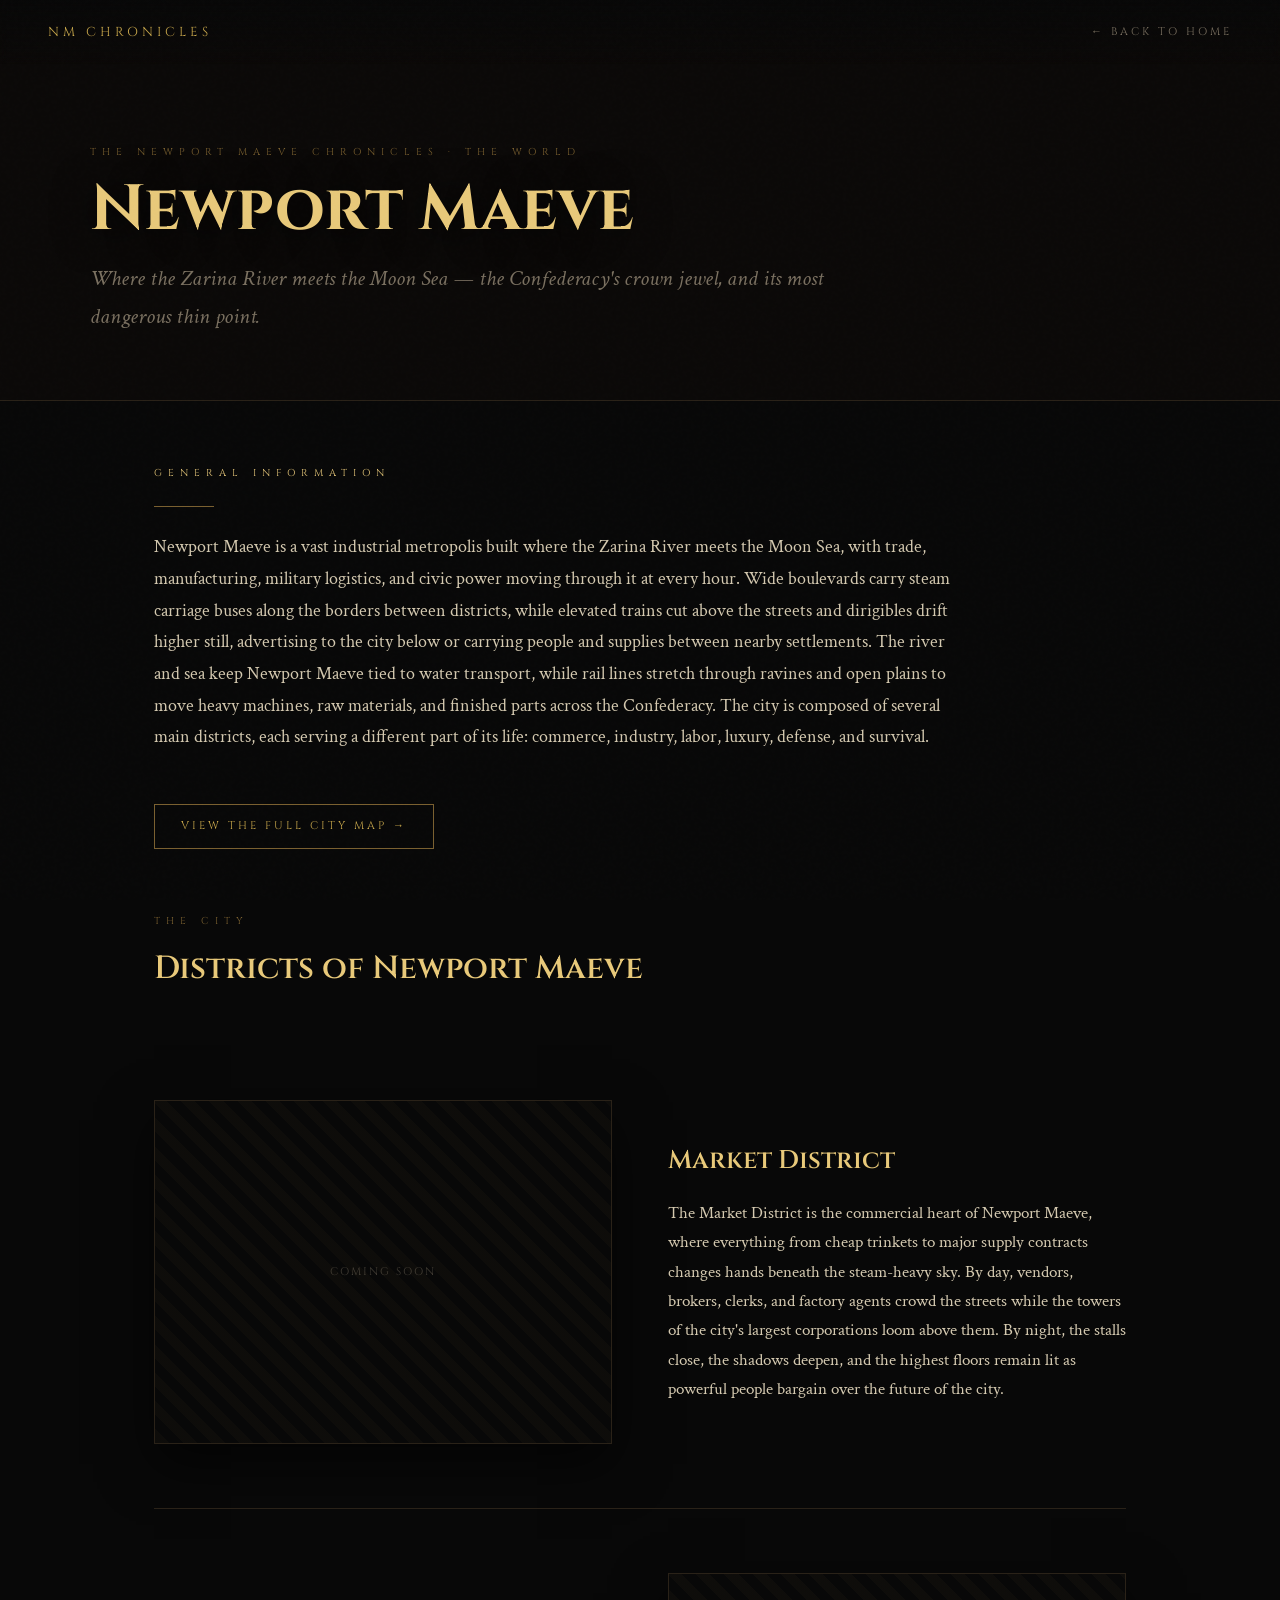
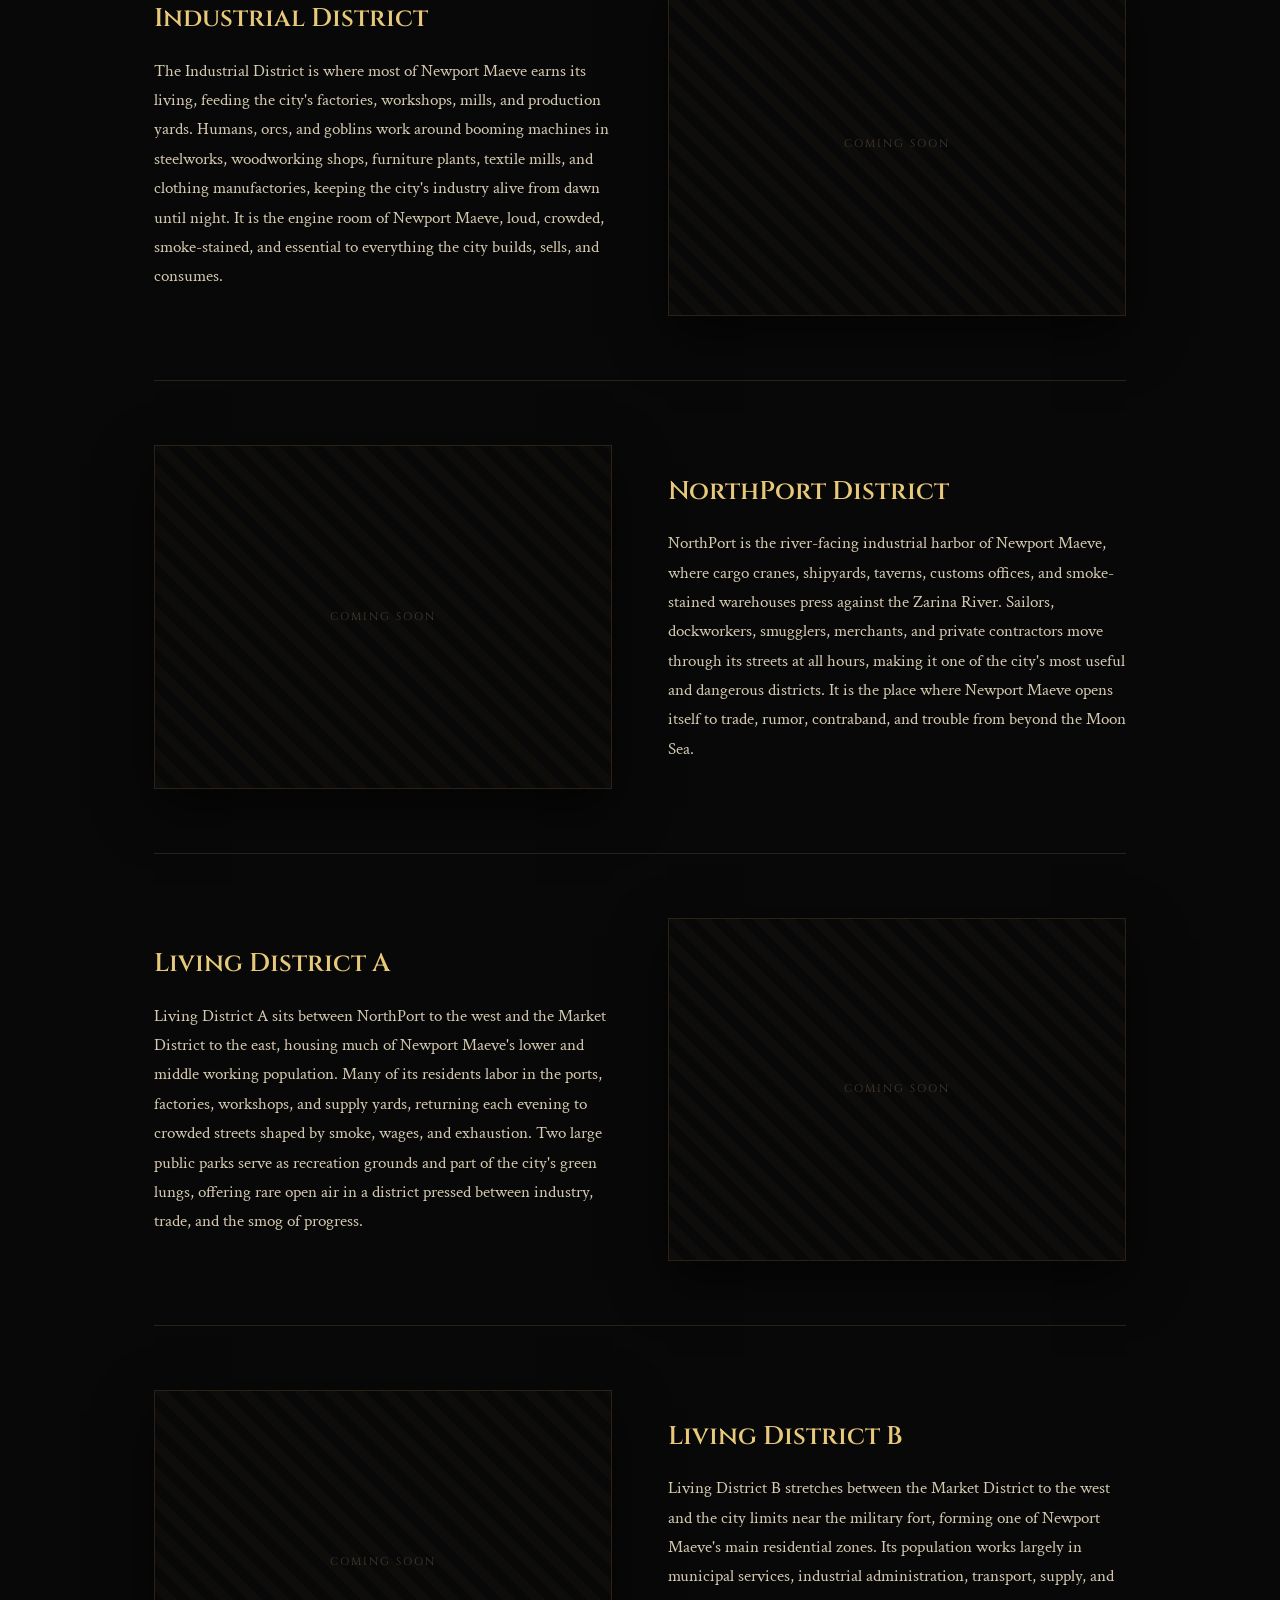
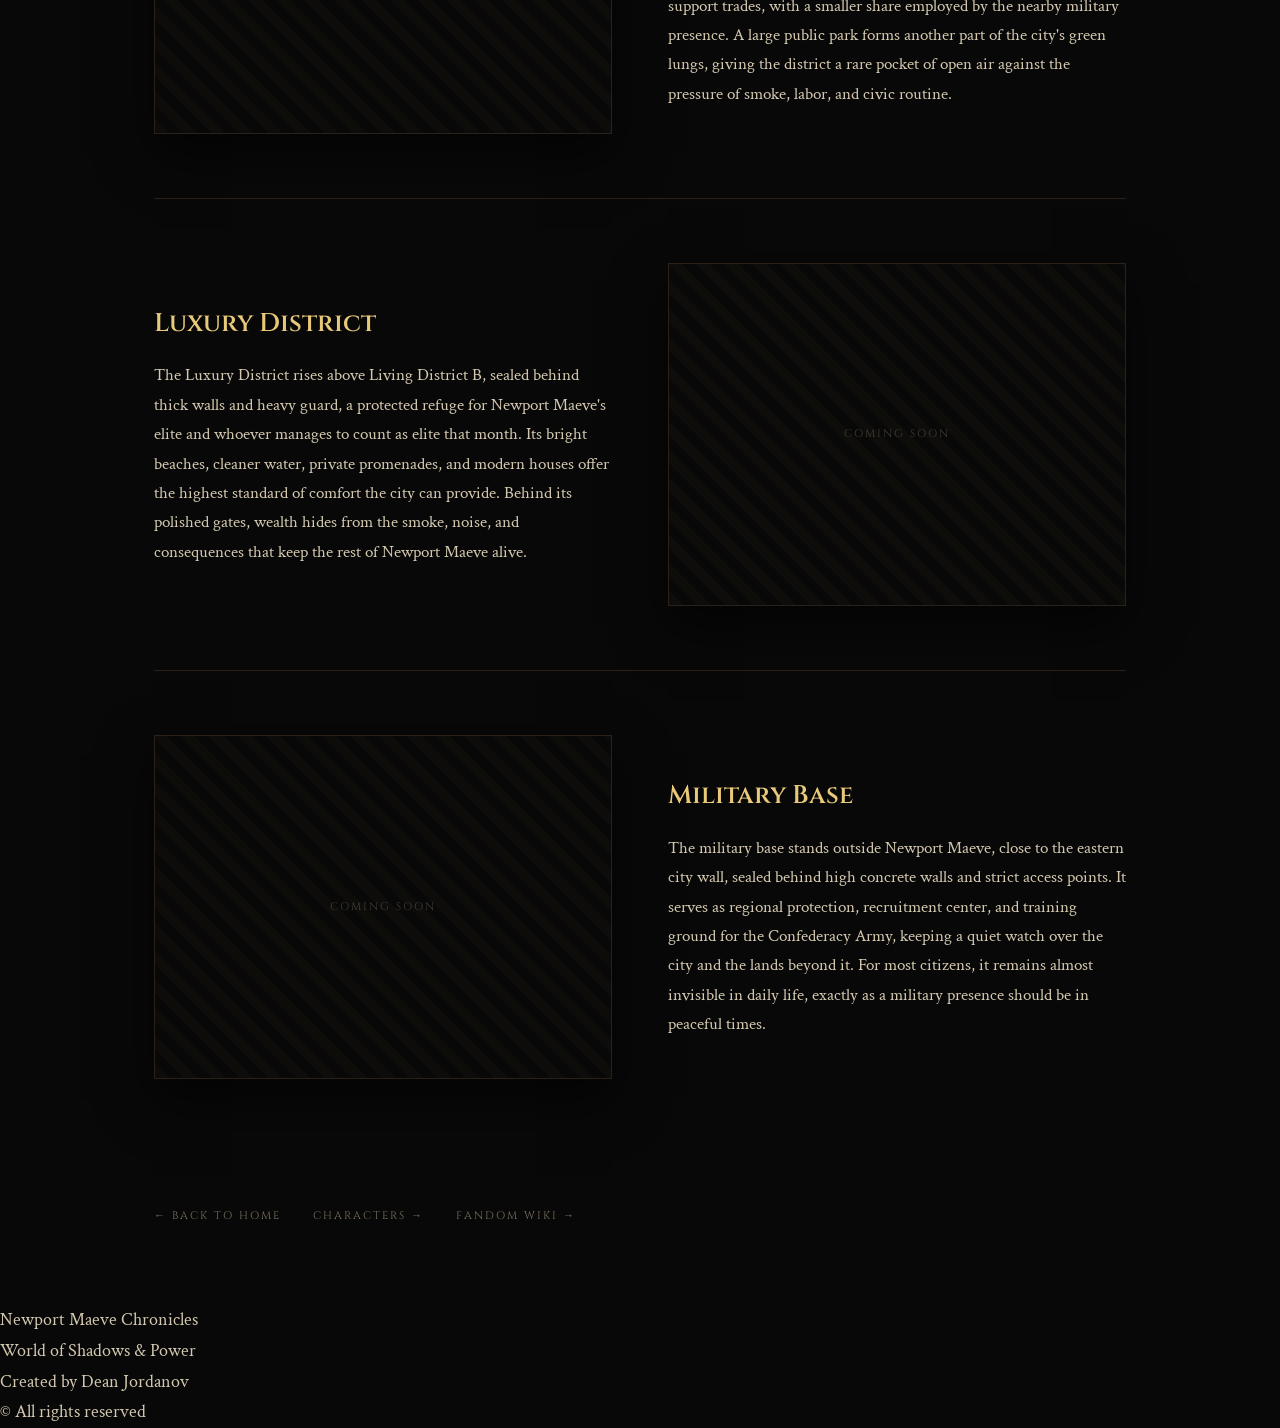
==== city.html @ 73e8c752 "Add files via upload" ====
<!DOCTYPE html>
<html lang="en">
<head>
<meta charset="UTF-8">
<meta name="viewport" content="width=device-width, initial-scale=1.0">
<meta name="robots" content="index, follow">
<meta name="referrer" content="strict-origin-when-cross-origin">
<meta name="author" content="Dean Jordanov">
<meta name="description" content="Newport Maeve — the industrial metropolis at the heart of The Newport Maeve Chronicles. Explore its districts: Market, Industrial, NorthPort, Living, Luxury, and the Military Base.">
<link rel="canonical" href="https://newportmaeve.com/city.html">
<meta property="og:type" content="article">
<meta property="og:site_name" content="The Newport Maeve Chronicles">
<meta property="og:title" content="Newport Maeve | The Newport Maeve Chronicles">
<meta property="og:description" content="The industrial metropolis at the heart of The Newport Maeve Chronicles — explore its districts.">
<meta property="og:image" content="https://newportmaeve.com/assets/images/city/city-sheet.webp">
<meta property="og:url" content="https://newportmaeve.com/city.html">
<meta name="twitter:card" content="summary_large_image">
<meta name="twitter:title" content="Newport Maeve | The Newport Maeve Chronicles">
<meta name="twitter:description" content="The industrial metropolis at the heart of The Newport Maeve Chronicles — explore its districts.">
<meta name="twitter:image" content="https://newportmaeve.com/assets/images/city/city-sheet.webp">
<title>Newport Maeve | The Newport Maeve Chronicles</title>
<link rel="icon" type="image/png" href="/assets/favicon/favicon-96x96.png" sizes="96x96" />
<link rel="icon" type="image/svg+xml" href="/assets/favicon/favicon.svg" />
<link rel="shortcut icon" href="/assets/favicon/favicon.ico" />
<link rel="apple-touch-icon" sizes="180x180" href="/assets/favicon/apple-touch-icon.png" />
<script type="application/ld+json">
{
  "@context": "https://schema.org",
  "@type": "Place",
  "name": "Newport Maeve",
  "description": "Newport Maeve is a vast industrial metropolis built where the Zarina River meets the Moon Sea, with trade, manufacturing, military logistics, and civic power moving through it at every hour. Wide boulevards carry steam carriage buses along the borders between districts, while elevated trains cut abo",
  "url": "https://newportmaeve.com/city.html",
  "image": "https://newportmaeve.com/assets/images/city/city-sheet.webp",
  "subjectOf": {
    "@type": "BookSeries",
    "name": "The Newport Maeve Chronicles",
    "author": {
      "@type": "Person",
      "name": "Dean Jordanov"
    }
  }
}
</script>
<link rel="stylesheet" href="css/reset.css">
<link rel="stylesheet" href="css/general.css">
<link rel="stylesheet" href="css/typography.css">
<link rel="stylesheet" href="css/components/lightbox.css">
<link rel="stylesheet" href="css/components/city-sheet.css">
<noscript><style>.district-card{opacity:1 !important;transform:none !important;}</style></noscript>
</head>
<body>

<nav class="city-nav">
  <a href="index.html" class="nav-logo">NM Chronicles</a>
  <a href="index.html#map" class="nav-back">&larr; Back to Home</a>
</nav>

<header class="city-hero">
  <div class="city-hero-inner">
    <p class="city-eyebrow">The Newport Maeve Chronicles &middot; The World</p>
    <h1 class="city-name">Newport Maeve</h1>
    <p class="city-tagline">Where the Zarina River meets the Moon Sea — the Confederacy&#x27;s crown jewel, and its most dangerous thin point.</p>
  </div>
</header>

<section class="city-body">
  <p class="section-label">General Information</p>
  <div class="divider"></div>
  <div class="city-general">
    <p>Newport Maeve is a vast industrial metropolis built where the Zarina River meets the Moon Sea, with trade, manufacturing, military logistics, and civic power moving through it at every hour. Wide boulevards carry steam carriage buses along the borders between districts, while elevated trains cut above the streets and dirigibles drift higher still, advertising to the city below or carrying people and supplies between nearby settlements. The river and sea keep Newport Maeve tied to water transport, while rail lines stretch through ravines and open plains to move heavy machines, raw materials, and finished parts across the Confederacy. The city is composed of several main districts, each serving a different part of its life: commerce, industry, labor, luxury, defense, and survival.</p>
  </div>
</section>

<div class="city-fulllink">
  <a id="viewMap" data-full="assets/images/city/city-sheet.webp" data-alt="Newport Maeve — full city map">View the full city map &rarr;</a>
</div>

<section class="districts">
  <p class="districts-label">The City</p>
  <h2 class="districts-title">Districts of Newport Maeve</h2>
  <div class="district-grid">
    <article class="district-card" id="market-district">
      <div class="district-frame"><img src="assets/images/city/city-market-district.webp" alt="Market District, a district of Newport Maeve" loading="lazy" onerror="this.style.display='none';this.parentNode.classList.add('is-empty');this.parentNode.insertAdjacentHTML('beforeend','<span class=&quot;frame-empty&quot;>Coming soon</span>')"></div>
      <div class="district-info">
        <h3 class="district-name">Market District</h3>
        <p class="district-desc">The Market District is the commercial heart of Newport Maeve, where everything from cheap trinkets to major supply contracts changes hands beneath the steam-heavy sky. By day, vendors, brokers, clerks, and factory agents crowd the streets while the towers of the city&#x27;s largest corporations loom above them. By night, the stalls close, the shadows deepen, and the highest floors remain lit as powerful people bargain over the future of the city.</p>
      </div>
    </article>
    <article class="district-card" id="industrial-district">
      <div class="district-frame"><img src="assets/images/city/city-industrial-district.webp" alt="Industrial District, a district of Newport Maeve" loading="lazy" onerror="this.style.display='none';this.parentNode.classList.add('is-empty');this.parentNode.insertAdjacentHTML('beforeend','<span class=&quot;frame-empty&quot;>Coming soon</span>')"></div>
      <div class="district-info">
        <h3 class="district-name">Industrial District</h3>
        <p class="district-desc">The Industrial District is where most of Newport Maeve earns its living, feeding the city&#x27;s factories, workshops, mills, and production yards. Humans, orcs, and goblins work around booming machines in steelworks, woodworking shops, furniture plants, textile mills, and clothing manufactories, keeping the city&#x27;s industry alive from dawn until night. It is the engine room of Newport Maeve, loud, crowded, smoke-stained, and essential to everything the city builds, sells, and consumes.</p>
      </div>
    </article>
    <article class="district-card" id="northport-district">
      <div class="district-frame"><img src="assets/images/city/city-northport-district.webp" alt="NorthPort District, a district of Newport Maeve" loading="lazy" onerror="this.style.display='none';this.parentNode.classList.add('is-empty');this.parentNode.insertAdjacentHTML('beforeend','<span class=&quot;frame-empty&quot;>Coming soon</span>')"></div>
      <div class="district-info">
        <h3 class="district-name">NorthPort District</h3>
        <p class="district-desc">NorthPort is the river-facing industrial harbor of Newport Maeve, where cargo cranes, shipyards, taverns, customs offices, and smoke-stained warehouses press against the Zarina River. Sailors, dockworkers, smugglers, merchants, and private contractors move through its streets at all hours, making it one of the city&#x27;s most useful and dangerous districts. It is the place where Newport Maeve opens itself to trade, rumor, contraband, and trouble from beyond the Moon Sea.</p>
      </div>
    </article>
    <article class="district-card" id="living-district-a">
      <div class="district-frame"><img src="assets/images/city/city-living-district-a.webp" alt="Living District A, a district of Newport Maeve" loading="lazy" onerror="this.style.display='none';this.parentNode.classList.add('is-empty');this.parentNode.insertAdjacentHTML('beforeend','<span class=&quot;frame-empty&quot;>Coming soon</span>')"></div>
      <div class="district-info">
        <h3 class="district-name">Living District A</h3>
        <p class="district-desc">Living District A sits between NorthPort to the west and the Market District to the east, housing much of Newport Maeve&#x27;s lower and middle working population. Many of its residents labor in the ports, factories, workshops, and supply yards, returning each evening to crowded streets shaped by smoke, wages, and exhaustion. Two large public parks serve as recreation grounds and part of the city&#x27;s green lungs, offering rare open air in a district pressed between industry, trade, and the smog of progress.</p>
      </div>
    </article>
    <article class="district-card" id="living-district-b">
      <div class="district-frame"><img src="assets/images/city/city-living-district-b.webp" alt="Living District B, a district of Newport Maeve" loading="lazy" onerror="this.style.display='none';this.parentNode.classList.add('is-empty');this.parentNode.insertAdjacentHTML('beforeend','<span class=&quot;frame-empty&quot;>Coming soon</span>')"></div>
      <div class="district-info">
        <h3 class="district-name">Living District B</h3>
        <p class="district-desc">Living District B stretches between the Market District to the west and the city limits near the military fort, forming one of Newport Maeve&#x27;s main residential zones. Its population works largely in municipal services, industrial administration, transport, supply, and support trades, with a smaller share employed by the nearby military presence. A large public park forms another part of the city&#x27;s green lungs, giving the district a rare pocket of open air against the pressure of smoke, labor, and civic routine.</p>
      </div>
    </article>
    <article class="district-card" id="luxury-district">
      <div class="district-frame"><img src="assets/images/city/city-luxury-district.webp" alt="Luxury District, a district of Newport Maeve" loading="lazy" onerror="this.style.display='none';this.parentNode.classList.add('is-empty');this.parentNode.insertAdjacentHTML('beforeend','<span class=&quot;frame-empty&quot;>Coming soon</span>')"></div>
      <div class="district-info">
        <h3 class="district-name">Luxury District</h3>
        <p class="district-desc">The Luxury District rises above Living District B, sealed behind thick walls and heavy guard, a protected refuge for Newport Maeve&#x27;s elite and whoever manages to count as elite that month. Its bright beaches, cleaner water, private promenades, and modern houses offer the highest standard of comfort the city can provide. Behind its polished gates, wealth hides from the smoke, noise, and consequences that keep the rest of Newport Maeve alive.</p>
      </div>
    </article>
    <article class="district-card" id="military-base">
      <div class="district-frame"><img src="assets/images/city/city-military-base.webp" alt="Military Base, a district of Newport Maeve" loading="lazy" onerror="this.style.display='none';this.parentNode.classList.add('is-empty');this.parentNode.insertAdjacentHTML('beforeend','<span class=&quot;frame-empty&quot;>Coming soon</span>')"></div>
      <div class="district-info">
        <h3 class="district-name">Military Base</h3>
        <p class="district-desc">The military base stands outside Newport Maeve, close to the eastern city wall, sealed behind high concrete walls and strict access points. It serves as regional protection, recruitment center, and training ground for the Confederacy Army, keeping a quiet watch over the city and the lands beyond it. For most citizens, it remains almost invisible in daily life, exactly as a military presence should be in peaceful times.</p>
      </div>
    </article>
  </div>
</section>

<nav class="city-crosslinks">
  <a href="index.html#map">&larr; Back to home</a>
  <a href="index.html#characters">Characters &rarr;</a>
  <a href="https://newport-maeve.fandom.com/wiki/Newport_Maeve_Chronicles_Wiki" target="_blank" rel="noopener">Fandom Wiki &rarr;</a>
</nav>

<div class="lightbox" id="lightbox" aria-hidden="true">
  <button class="lightbox-close" id="lightboxClose" aria-label="Close">&times;</button>
  <img id="lightboxImg" src="" alt="">
  <span class="lightbox-hint">Click outside or &times; to close</span>
</div>

<footer>
  <div>
    <div class="footer-logo">Newport Maeve Chronicles</div>
    <div class="footer-sub">World of Shadows &amp; Power</div>
  </div>
  <div class="footer-credit">Created by Dean Jordanov<br><span class="footer-copy">&copy; All rights reserved</span></div>
</footer>

<script type="module" src="js/city.js"></script>
</body>
</html>
---- css/general.css ----
:root {
  --gold: #C9A84C;
  --gold-light: #E8C97A;
  --gold-dim: #7A6030;
  --crimson: #8B1A1A;
  --crimson-bright: #C0392B;
  --bg-deep: #080808;
  --bg-card: #0E0C0A;
  --bg-section: #0B0908;
  --text: #D4C9B0;
  --text-dim: #7A7060;
  --border: #2A2218;
}

html {
  scroll-behavior: smooth;
}

body {
  background: var(--bg-deep);
  color: var(--text);
  font-family: 'Crimson Text', Georgia, serif;
  font-size: 18px;
  line-height: 1.7;
  overflow-x: hidden;
  cursor: default;
}

body::before {
  content: '';
  position: fixed;
  inset: 0;
  background-image: url("data:image/svg+xml,%3Csvg viewBox='0 0 256 256' xmlns='http://www.w3.org/2000/svg'%3E%3Cfilter id='noise'%3E%3CfeTurbulence type='fractalNoise' baseFrequency='0.9' numOctaves='4' stitchTiles='stitch'/%3E%3C/filter%3E%3Crect width='100%25' height='100%25' filter='url(%23noise)' opacity='0.04'/%3E%3C/svg%3E");
  pointer-events: none;
  z-index: 9999;
  opacity: 0.35;
}

section {
  padding: 6rem 4rem;
}

#about {
  background: var(--bg-section);
}

@media (max-width: 900px) {
  section {
    padding: 4rem 1.5rem;
  }
}
---- css/typography.css ----
/*
 Local font-face declarations (load from `assets/fonts`)

 Notes:
 - Fonts are preloaded in `index.html` to improve LCP for the hero.
 - Prefer adding `woff2` sources for production; keep `ttf` as a fallback.
 - `font-display: swap` is used to avoid invisible text during loading.
*/
@font-face {
  font-family: 'Cinzel';
  src: local('Cinzel'),
       url('../assets/fonts/Cinzel,Crimson_Text/Cinzel/Cinzel-VariableFont_wght.ttf') format('truetype');
  font-weight: 100 900;
  font-style: normal;
  font-display: swap;
}

/* Local Crimson Text faces */
@font-face {
  font-family: 'Crimson Text';
  src: local('Crimson Text'), local('CrimsonText-Regular'),
       url('../assets/fonts/Cinzel,Crimson_Text/Crimson_Text/CrimsonText-Regular.ttf') format('truetype');
  font-weight: 400;
  font-style: normal;
  font-display: swap;
}
@font-face {
  font-family: 'Crimson Text';
  src: local('Crimson Text Italic'), local('CrimsonText-Italic'),
       url('../assets/fonts/Cinzel,Crimson_Text/Crimson_Text/CrimsonText-Italic.ttf') format('truetype');
  font-weight: 400;
  font-style: italic;
  font-display: swap;
}
@font-face {
  font-family: 'Crimson Text';
  src: local('Crimson Text SemiBold'), local('CrimsonText-SemiBold'),
       url('../assets/fonts/Cinzel,Crimson_Text/Crimson_Text/CrimsonText-SemiBold.ttf') format('truetype');
  font-weight: 600;
  font-style: normal;
  font-display: swap;
}
@font-face {
  font-family: 'Crimson Text';
  src: local('Crimson Text SemiBold Italic'), local('CrimsonText-SemiBoldItalic'),
       url('../assets/fonts/Cinzel,Crimson_Text/Crimson_Text/CrimsonText-SemiBoldItalic.ttf') format('truetype');
  font-weight: 600;
  font-style: italic;
  font-display: swap;
}
@font-face {
  font-family: 'Crimson Text';
  src: local('Crimson Text Bold'), local('CrimsonText-Bold'),
       url('../assets/fonts/Cinzel,Crimson_Text/Crimson_Text/CrimsonText-Bold.ttf') format('truetype');
  font-weight: 700;
  font-style: normal;
  font-display: swap;
}
@font-face {
  font-family: 'Crimson Text';
  src: local('Crimson Text Bold Italic'), local('CrimsonText-BoldItalic'),
       url('../assets/fonts/Cinzel,Crimson_Text/Crimson_Text/CrimsonText-BoldItalic.ttf') format('truetype');
  font-weight: 700;
  font-style: italic;
  font-display: swap;
}

.section-label {
  font-family: 'Cinzel', serif;
  font-size: 10px;
  letter-spacing: 6px;
  color: var(--gold-light);
  text-transform: uppercase;
  margin-bottom: 0.75rem;
}

.section-title {
  font-family: 'Cinzel', serif;
  font-size: clamp(1.6rem, 3vw, 2.6rem);
  color: var(--gold-light);
  font-weight: 600;
  margin-bottom: 1.5rem;
  line-height: 1.2;
}

.section-lead {
  color: var(--text-dim);
  font-style: italic;
}

.divider {
  width: 60px;
  height: 1px;
  background: var(--gold-dim);
  margin: 1.5rem 0;
}

.ornament {
  display: flex;
  align-items: center;
  gap: 1rem;
  margin: 1.5rem 0;
}

.ornament-line {
  flex: 1;
  height: 1px;
  background: var(--border);
}

.ornament-diamond {
  width: 6px;
  height: 6px;
  background: var(--gold-dim);
  transform: rotate(45deg);
  flex-shrink: 0;
}
---- css/components/city-sheet.css ----
/* City sheet page — reuses global tokens; mirrors character-sheet structure */

.city-nav {
  position: fixed;
  top: 0; left: 0; right: 0;
  z-index: 100;
  display: flex;
  justify-content: space-between;
  align-items: center;
  padding: 0 3rem;
  height: 64px;
  background: linear-gradient(to bottom, rgba(8,8,8,0.97) 0%, rgba(8,8,8,0) 100%);
  backdrop-filter: blur(4px);
}
.city-nav a { text-decoration: none; }
.city-nav .nav-logo {
  font-family: 'Cinzel', serif;
  font-size: 13px;
  letter-spacing: 4px;
  color: var(--gold);
  text-transform: uppercase;
}
.city-nav .nav-back {
  font-family: 'Cinzel', serif;
  font-size: 11px;
  letter-spacing: 3px;
  color: var(--text-dim);
  text-transform: uppercase;
  transition: color 0.3s;
}
.city-nav .nav-back:hover { color: var(--gold-light); }

/* Hero */
.city-hero {
  position: relative;
  padding: 9rem 4rem 4rem;
  border-bottom: 1px solid var(--border);
  background: var(--bg-section);
  overflow: hidden;
}
.city-hero-inner { max-width: 1100px; margin: 0 auto; position: relative; z-index: 2; }
.city-eyebrow {
  font-family: 'Cinzel', serif;
  font-size: 10px;
  letter-spacing: 6px;
  color: var(--gold-dim);
  text-transform: uppercase;
  margin-bottom: 1rem;
}
.city-name {
  font-family: 'Cinzel', serif;
  font-size: clamp(2.2rem, 5vw, 4rem);
  font-weight: 700;
  color: var(--gold-light);
  line-height: 1.05;
  text-shadow: 0 4px 40px rgba(0,0,0,0.9);
}
.city-tagline {
  font-family: 'Crimson Text', serif;
  font-style: italic;
  font-size: clamp(1.05rem, 2vw, 1.4rem);
  color: var(--text-dim);
  margin-top: 1rem;
  max-width: 760px;
}

/* Body */
.city-body { max-width: 1100px; margin: 0 auto; padding: 4rem 4rem 2rem; }
.city-general p {
  font-size: 1.1rem;
  color: var(--text);
  line-height: 1.8;
  margin-bottom: 1.2rem;
  max-width: 820px;
}
.city-general em { color: var(--gold); font-style: italic; }

/* Districts */
.districts {
  max-width: 1100px;
  margin: 0 auto;
  padding: 2rem 4rem 4rem;
}
.districts-label {
  font-family: 'Cinzel', serif;
  font-size: 10px;
  letter-spacing: 6px;
  color: var(--gold-dim);
  text-transform: uppercase;
  margin-bottom: 0.75rem;
}
.districts-title {
  font-family: 'Cinzel', serif;
  font-size: clamp(1.4rem, 2.5vw, 2rem);
  color: var(--gold-light);
  font-weight: 600;
  margin-bottom: 2.5rem;
}
.district-grid {
  display: flex;
  flex-direction: column;
}
.district-card {
  display: grid;
  grid-template-columns: 1fr 1fr;
  gap: 3.5rem;
  align-items: center;
  padding: 4rem 0;
  border-top: 1px solid var(--border);
  scroll-margin-top: 88px;
}
.district-card:first-child { border-top: none; }
/* Alternate: even rows put the image on the right */
.district-card:nth-child(even) .district-frame { order: 2; }
.district-card:nth-child(even) .district-info { order: 1; }

/* Scroll-reveal (matches homepage) */
.district-card {
  opacity: 0;
  transform: translateY(24px);
  transition: opacity 0.7s ease, transform 0.7s ease;
}
.district-card.is-visible {
  opacity: 1;
  transform: translateY(0);
}

.district-frame {
  aspect-ratio: 4 / 3;
  position: relative;
  background:
    repeating-linear-gradient(45deg, rgba(122,96,48,0.05) 0 10px, transparent 10px 20px),
    var(--bg-deep);
  display: flex;
  align-items: center;
  justify-content: center;
  overflow: hidden;
  border: 1px solid var(--border);
  box-shadow: 0 20px 50px rgba(0,0,0,0.6);
}
.district-frame img { width: 100%; height: 100%; object-fit: cover; display: block; }
.district-frame .frame-empty {
  font-family: 'Cinzel', serif;
  font-size: 11px;
  letter-spacing: 2px;
  text-transform: uppercase;
  color: var(--text-dim);
  opacity: 0.5;
}
.district-info { padding: 0; }
.district-name {
  font-family: 'Cinzel', serif;
  font-size: clamp(1.3rem, 2vw, 1.7rem);
  color: var(--gold-light);
  font-weight: 600;
  margin-bottom: 1rem;
}
.district-desc {
  font-size: 1.05rem;
  color: var(--text);
  line-height: 1.75;
}

/* Full map link */
.city-fulllink {
  max-width: 1100px;
  margin: 0 auto;
  padding: 0 4rem 2rem;
}
.city-fulllink a {
  display: inline-flex;
  align-items: center;
  gap: 0.6rem;
  font-family: 'Cinzel', serif;
  font-size: 11px;
  letter-spacing: 3px;
  text-transform: uppercase;
  color: var(--gold);
  border: 1px solid var(--gold-dim);
  padding: 12px 26px;
  text-decoration: none;
  transition: background 0.3s, color 0.3s;
  cursor: pointer;
}
.city-fulllink a:hover { background: var(--gold); color: var(--bg-deep); }

.city-crosslinks {
  max-width: 1100px;
  margin: 0 auto;
  padding: 0 4rem 5rem;
  display: flex;
  gap: 2rem;
  flex-wrap: wrap;
}
.city-crosslinks a {
  font-family: 'Cinzel', serif;
  font-size: 11px;
  letter-spacing: 2px;
  text-transform: uppercase;
  color: var(--text-dim);
  text-decoration: none;
  transition: color 0.3s;
}
.city-crosslinks a:hover { color: var(--gold-light); }

@media (max-width: 900px) {
  .city-hero { padding: 7rem 1.5rem 3rem; }
  .city-body { padding: 3rem 1.5rem 1.5rem; }
  .districts { padding: 1.5rem 1.5rem 3rem; }
  .district-grid { grid-template-columns: none; }
  .district-card {
    grid-template-columns: 1fr;
    gap: 1.5rem;
    padding: 2.5rem 0;
  }
  /* On mobile, always image-first regardless of alternation */
  .district-card:nth-child(even) .district-frame { order: 0; }
  .district-card:nth-child(even) .district-info { order: 0; }
  .city-fulllink, .city-crosslinks { padding-left: 1.5rem; padding-right: 1.5rem; }
  .city-nav { padding: 0 1.5rem; }
}
@media (max-width: 600px) {
  .district-frame { aspect-ratio: 4 / 3; }
}
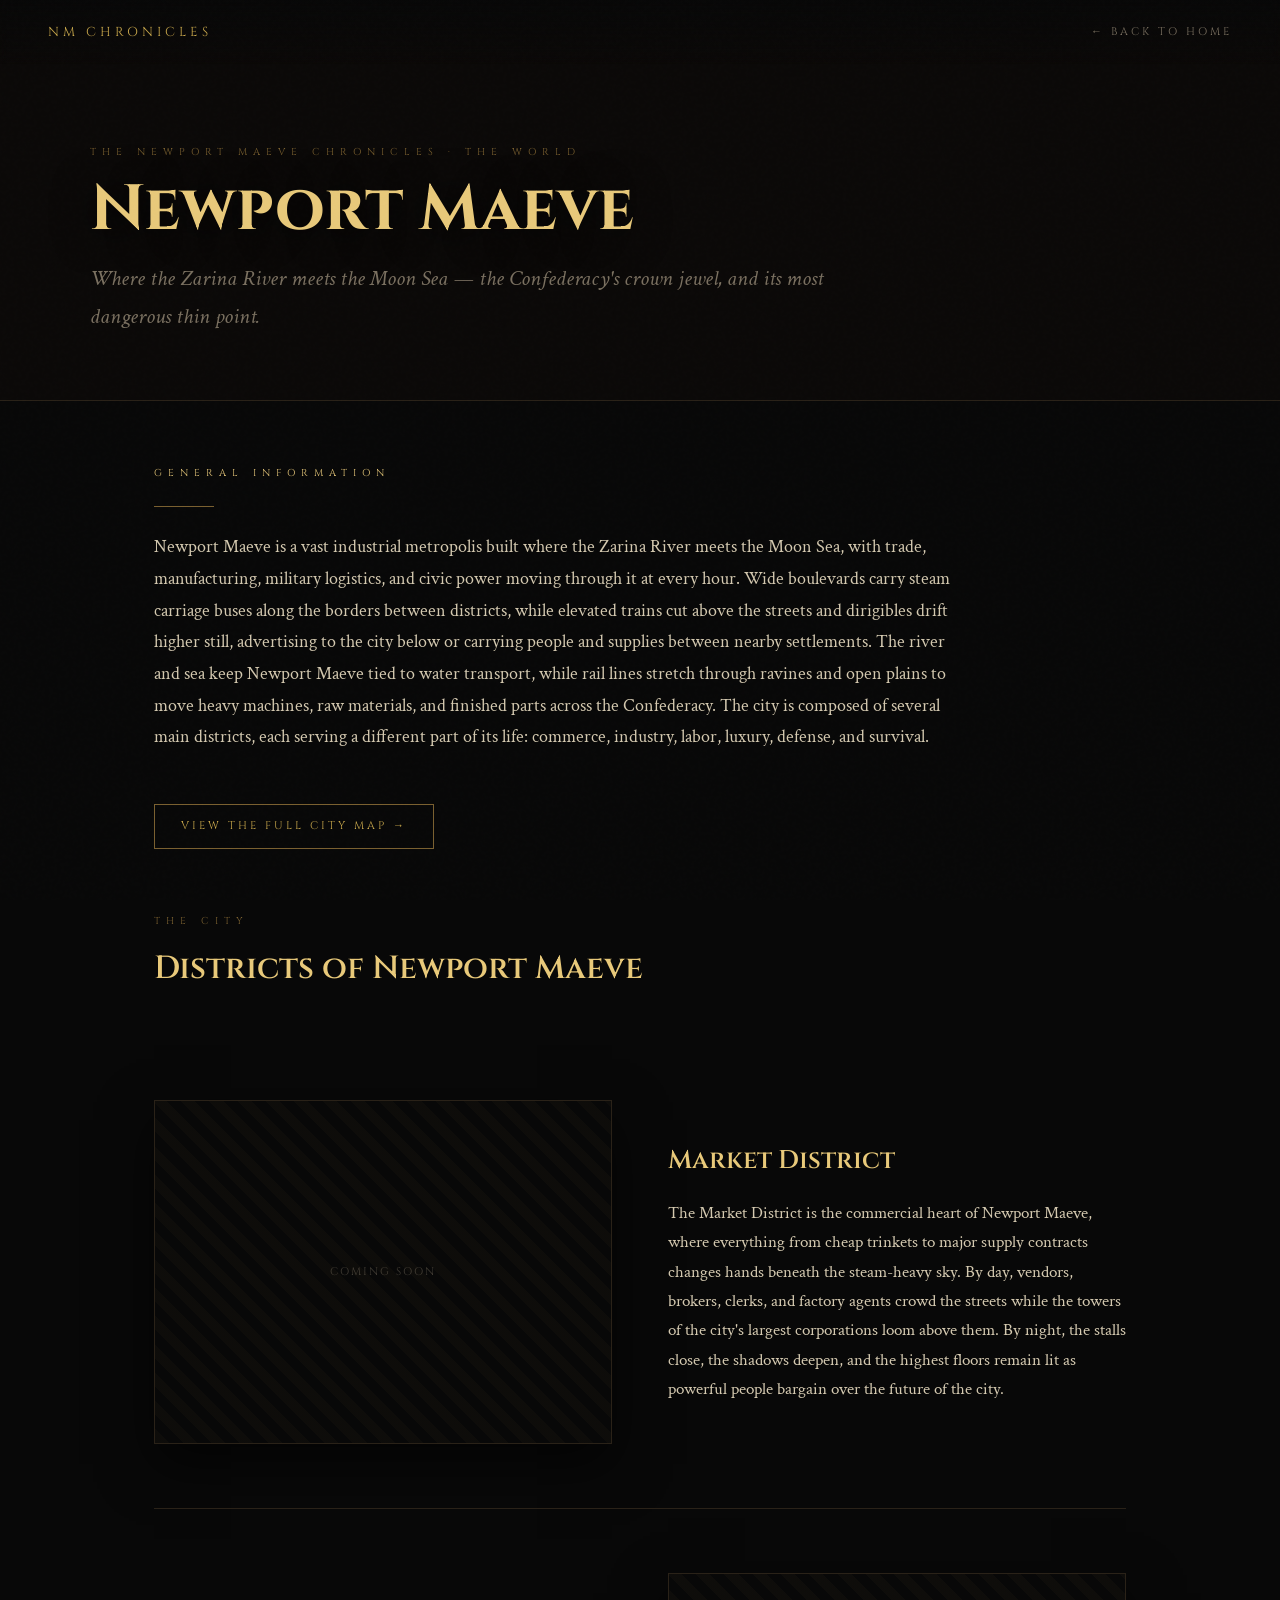
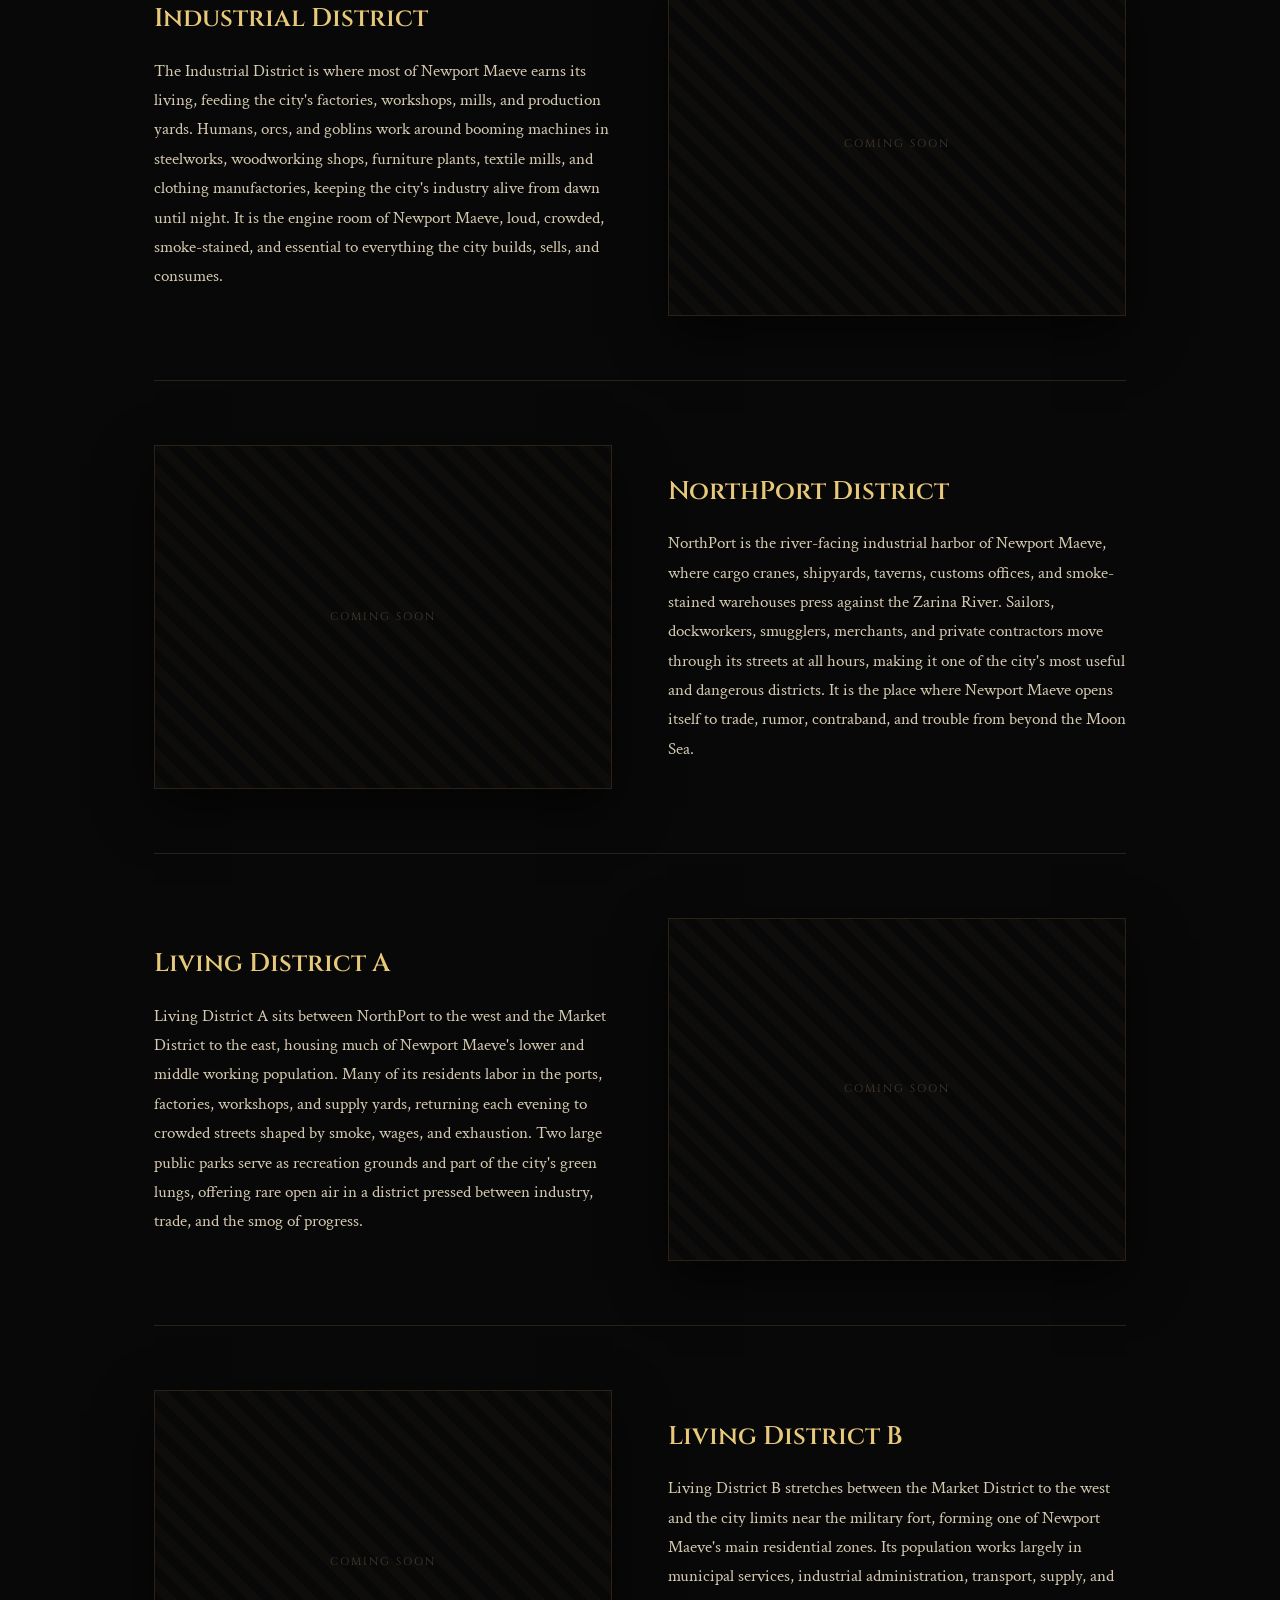
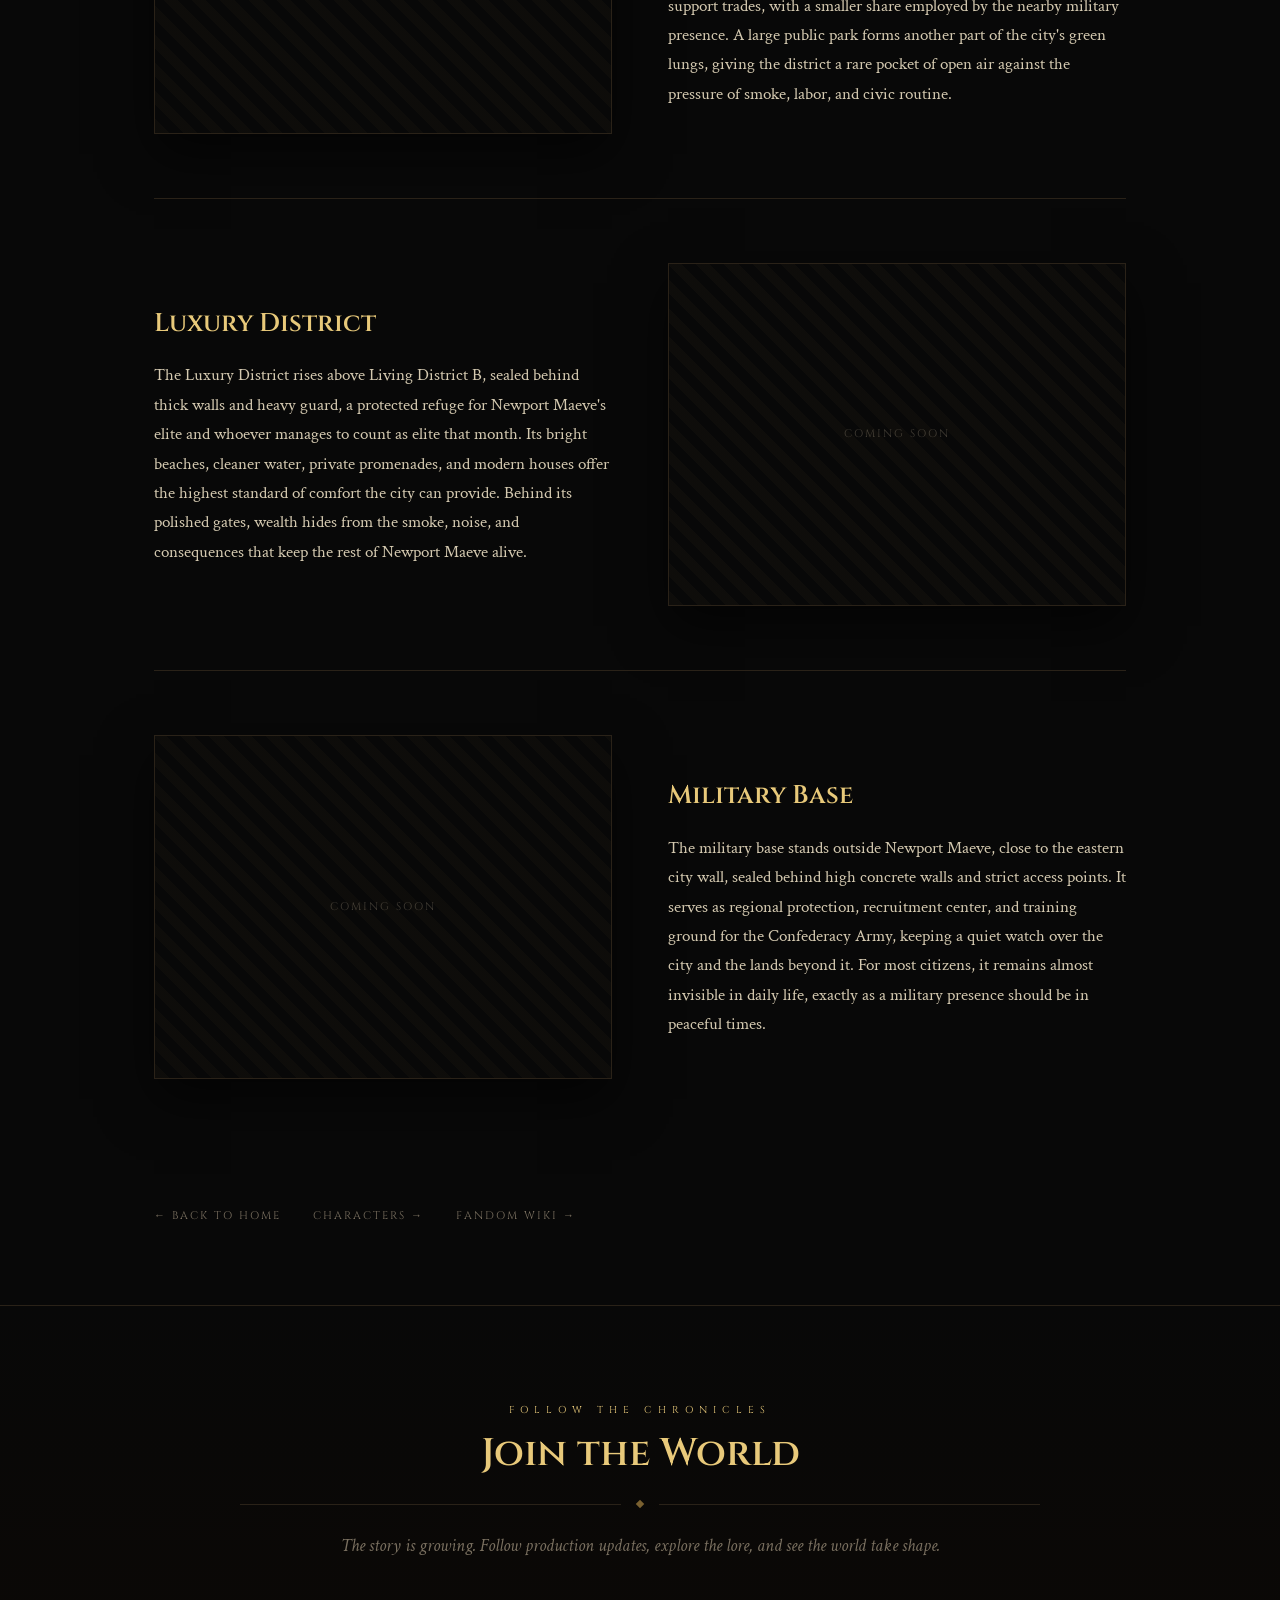
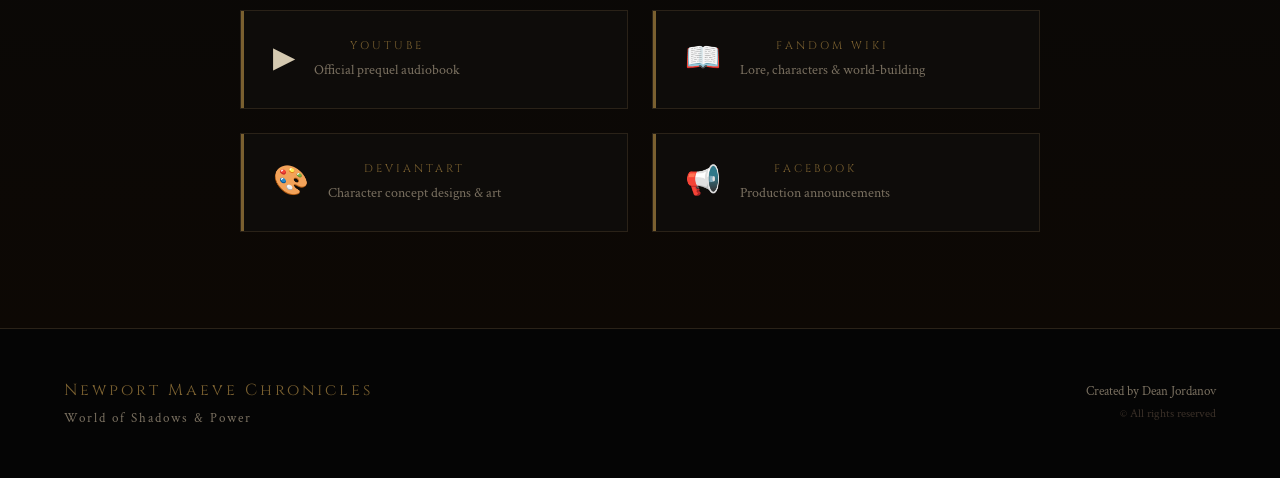
==== commit 4f3840ab: "Add files via upload" ====
--- a/city.html
+++ b/city.html
@@ -45,6 +45,8 @@
 <link rel="stylesheet" href="css/general.css">
 <link rel="stylesheet" href="css/typography.css">
 <link rel="stylesheet" href="css/components/lightbox.css">
+<link rel="stylesheet" href="css/components/connect.css">
+<link rel="stylesheet" href="css/components/footer.css">
 <link rel="stylesheet" href="css/components/city-sheet.css">
 <noscript><style>.district-card{opacity:1 !important;transform:none !important;}</style></noscript>
 </head>
@@ -137,6 +139,34 @@
   <a href="https://newport-maeve.fandom.com/wiki/Newport_Maeve_Chronicles_Wiki" target="_blank" rel="noopener">Fandom Wiki &rarr;</a>
 </nav>
 
+<section id="connect" class="connect-section">
+  <div class="connect-inner">
+    <p class="section-label">Follow the Chronicles</p>
+    <h2 class="section-title">Join the World</h2>
+    <div class="ornament"><div class="ornament-line"></div><div class="ornament-diamond"></div><div class="ornament-line"></div></div>
+    <p class="section-lead">The story is growing. Follow production updates, explore the lore, and see the world take shape.</p>
+    <div class="links-grid">
+      <a href="https://youtu.be/gg5DZfQgrho?si=nwGPkU6QQ4LaS6uQ" target="_blank" rel="noopener" class="link-card">
+        <div class="link-icon">&#9654;</div>
+        <div><div class="link-label">YouTube</div><div class="link-desc">Official prequel audiobook</div></div>
+      </a>
+      <a href="https://newport-maeve.fandom.com/wiki/Newport_Maeve_Chronicles_Wiki" target="_blank" rel="noopener" class="link-card">
+        <div class="link-icon">&#128214;</div>
+        <div><div class="link-label">Fandom Wiki</div><div class="link-desc">Lore, characters &amp; world-building</div></div>
+      </a>
+      <a href="https://www.deviantart.com/deant01/gallery/92908164/newport-maeve-chroncles-art" target="_blank" rel="noopener" class="link-card">
+        <div class="link-icon">&#127912;</div>
+        <div><div class="link-label">DeviantArt</div><div class="link-desc">Character concept designs &amp; art</div></div>
+      </a>
+      <a href="https://www.facebook.com/NewportMaeveChronicles/" target="_blank" rel="noopener" class="link-card">
+        <div class="link-icon">&#128226;</div>
+        <div><div class="link-label">Facebook</div><div class="link-desc">Production announcements</div></div>
+      </a>
+    </div>
+  </div>
+</section>
+
+
 <div class="lightbox" id="lightbox" aria-hidden="true">
   <button class="lightbox-close" id="lightboxClose" aria-label="Close">&times;</button>
   <img id="lightboxImg" src="" alt="">
--- a/css/components/connect.css
+++ b/css/components/connect.css
@@ -0,0 +1,82 @@
+.connect-section {
+  background: linear-gradient(to bottom, var(--bg-deep), #0D0804);
+  text-align: center;
+  border-top: 1px solid var(--border);
+}
+
+.connect-inner {
+  max-width: 800px;
+  margin: 0 auto;
+}
+
+.links-grid {
+  display: grid;
+  grid-template-columns: repeat(2, 1fr);
+  gap: 1.5rem;
+  margin-top: 3rem;
+}
+
+.link-card {
+  display: flex;
+  align-items: center;
+  gap: 1.2rem;
+  padding: 1.5rem 2rem;
+  background: var(--bg-card);
+  border: 1px solid var(--border);
+  text-decoration: none;
+  color: var(--text);
+  transition: border-color 0.3s, transform 0.2s, background 0.3s;
+  position: relative;
+  overflow: hidden;
+}
+
+.link-card::before {
+  content: '';
+  position: absolute;
+  left: 0;
+  top: 0;
+  bottom: 0;
+  width: 3px;
+  background: var(--gold-dim);
+  transition: background 0.3s;
+}
+
+.link-card:hover {
+  border-color: var(--gold-dim);
+  transform: translateY(-2px);
+  background: #120E0A;
+}
+
+.link-card:hover::before {
+  background: var(--gold);
+}
+
+.link-icon {
+  font-size: 1.8rem;
+  flex-shrink: 0;
+}
+
+.link-label {
+  font-family: 'Cinzel', serif;
+  font-size: 11px;
+  letter-spacing: 3px;
+  color: var(--gold-dim);
+  text-transform: uppercase;
+  margin-bottom: 2px;
+  transition: color 0.3s;
+}
+
+.link-card:hover .link-label {
+  color: var(--gold);
+}
+
+.link-desc {
+  font-size: 0.9rem;
+  color: var(--text-dim);
+}
+
+@media (max-width: 900px) {
+  .links-grid {
+    grid-template-columns: 1fr;
+  }
+}
--- a/css/components/footer.css
+++ b/css/components/footer.css
@@ -0,0 +1,45 @@
+footer {
+  border-top: 1px solid var(--border);
+  padding: 3rem 4rem;
+  display: flex;
+  justify-content: space-between;
+  align-items: center;
+  background: #050505;
+}
+
+.footer-logo {
+  font-family: 'Cinzel', serif;
+  font-size: 16px;
+  color: var(--gold-dim);
+  letter-spacing: 3px;
+}
+
+.footer-sub {
+  font-size: 0.8rem;
+  color: var(--text-dim);
+  letter-spacing: 2px;
+  margin-top: 4px;
+}
+
+.footer-credit {
+  font-size: 0.82rem;
+  color: var(--text-dim);
+  text-align: right;
+}
+
+.footer-copy {
+  font-size: 0.75rem;
+  color: #3A3028;
+}
+
+@media (max-width: 900px) {
+  footer {
+    flex-direction: column;
+    gap: 1rem;
+    text-align: center;
+  }
+
+  .footer-credit {
+    text-align: center;
+  }
+}
